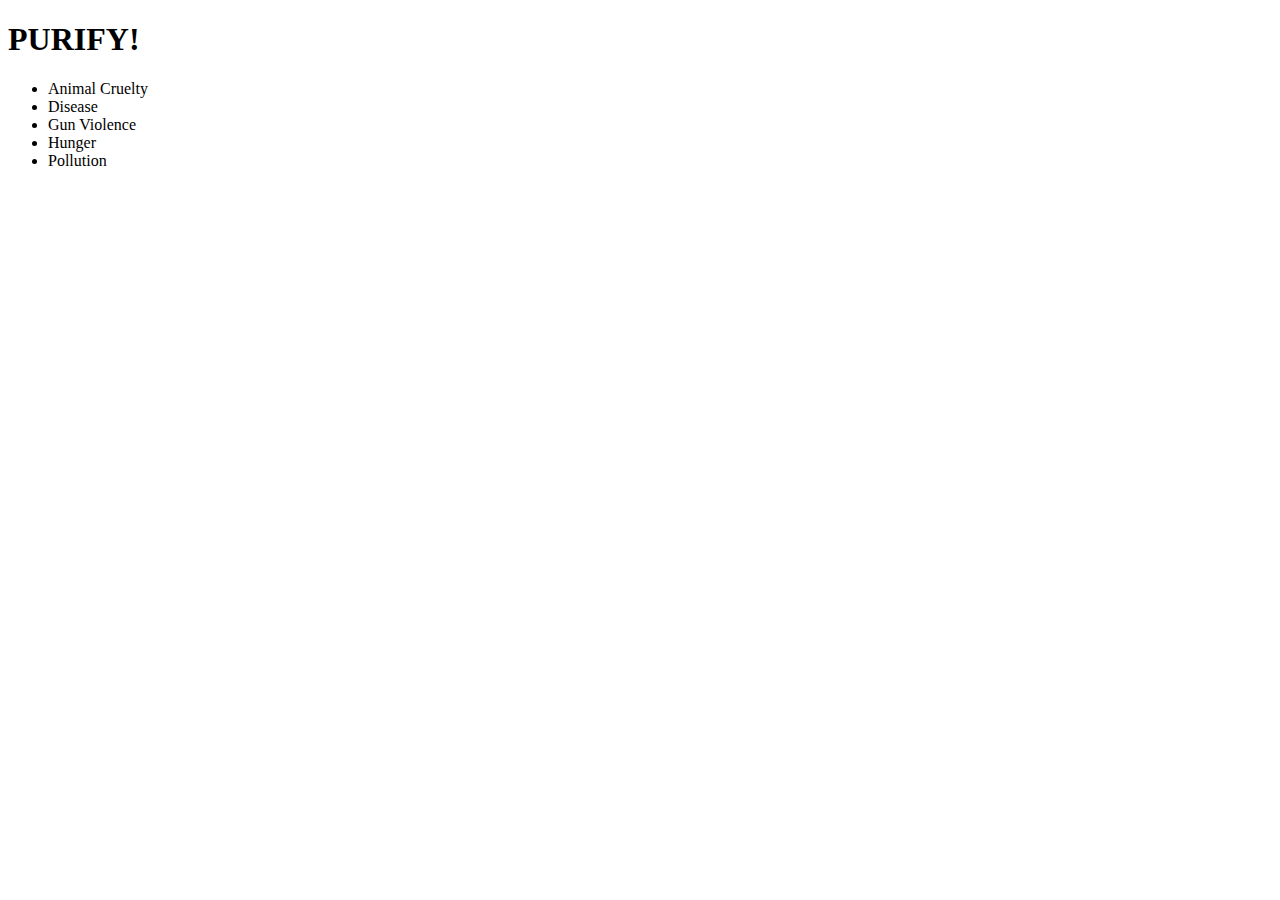
==== index.html @ 0292d0e0 "added more header's and a folder" ====
<!DOCTYPE html>
<html>
   
    <head>
        <title>
         <p>Purify</p>   
        </title>
    </head>
   
    <body>
        
        <header>
            <h1>PURIFY!</h1>
            <ul>
            <li> Animal Cruelty </li>
            <li> Disease </li>
            <li> Gun Violence</li>
            <li> Hunger</li>
            <li> Pollution</li>
                 </ul>
        </header>
            <p>  </p>
        <header2>
            <h2>   </h2>
            <img id="" src="" >
            <p>  </p>
                
        </header2>
        
        
        <header3>
            <h3></h3>
            <img id="" src="">
            <p> </p>
             
        </header3>
        <header4>
            
        </header4>
        
        
        
        
    </body>
</html>
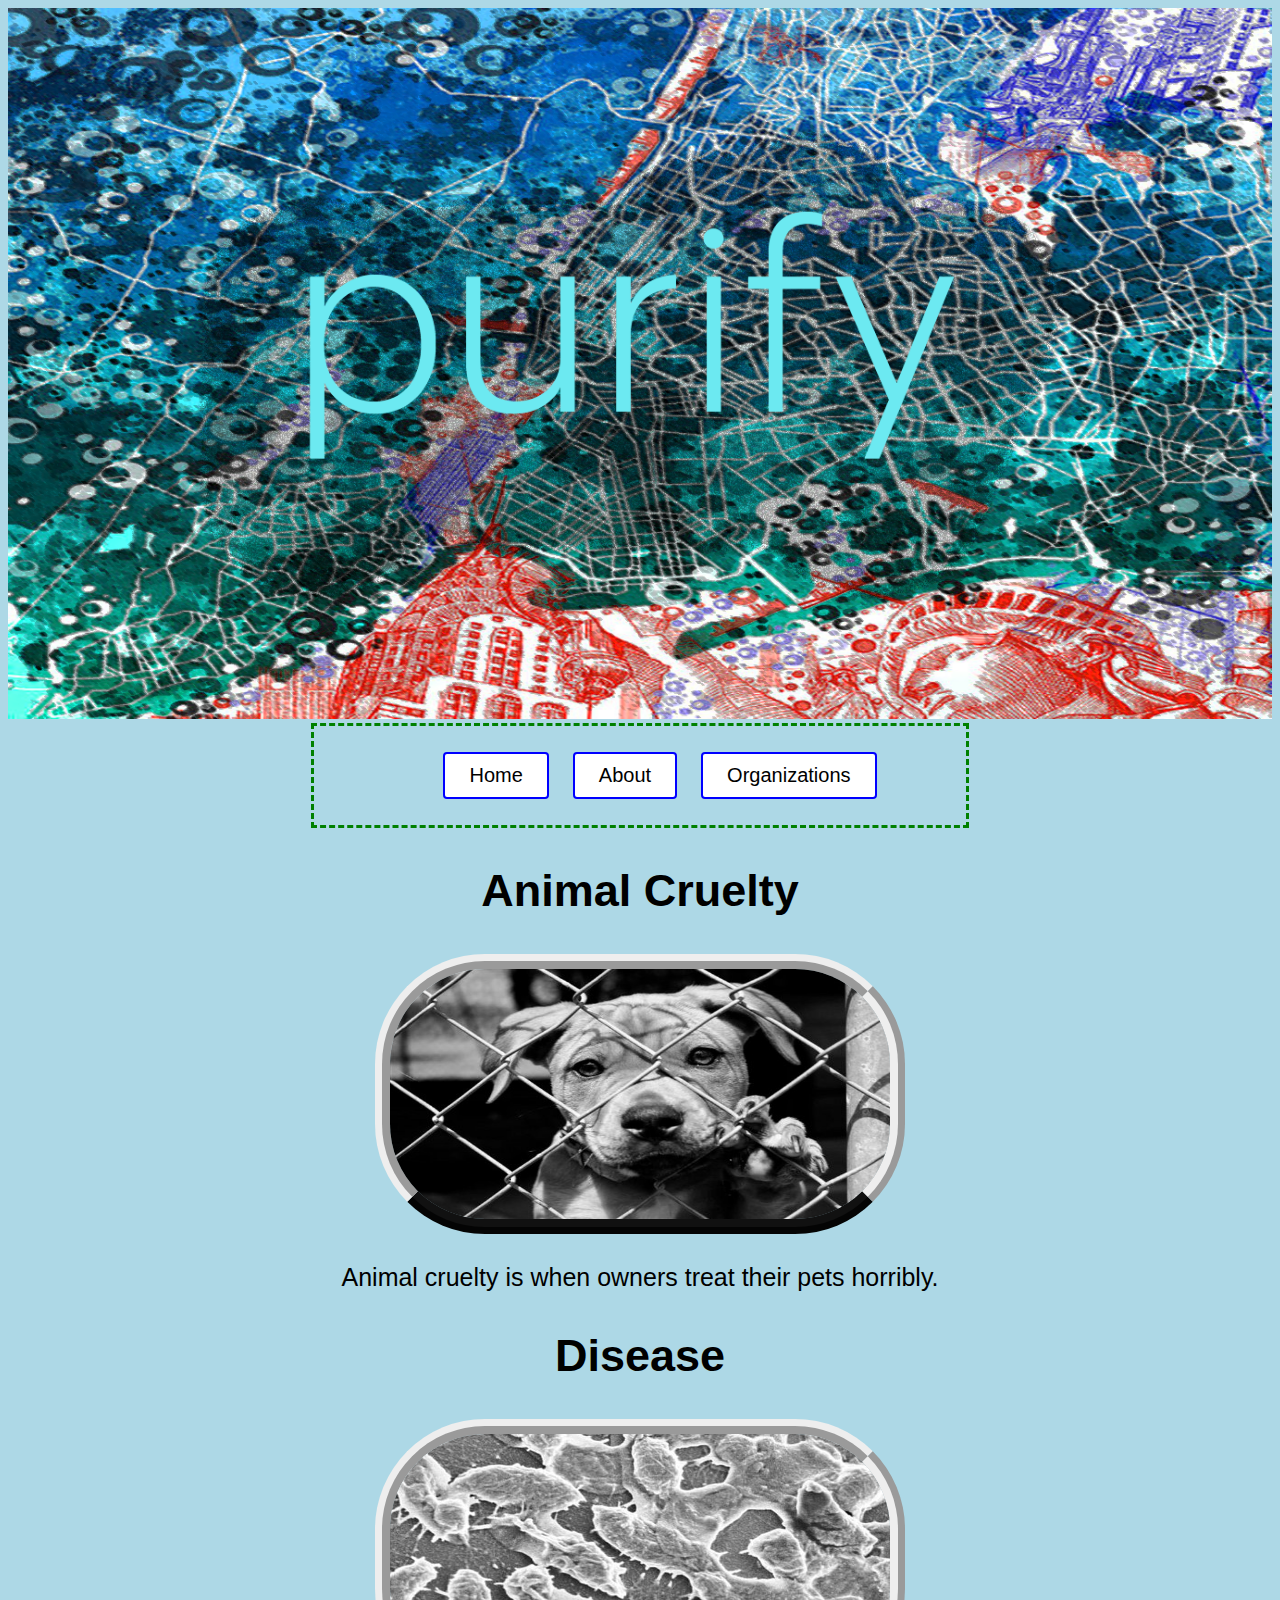
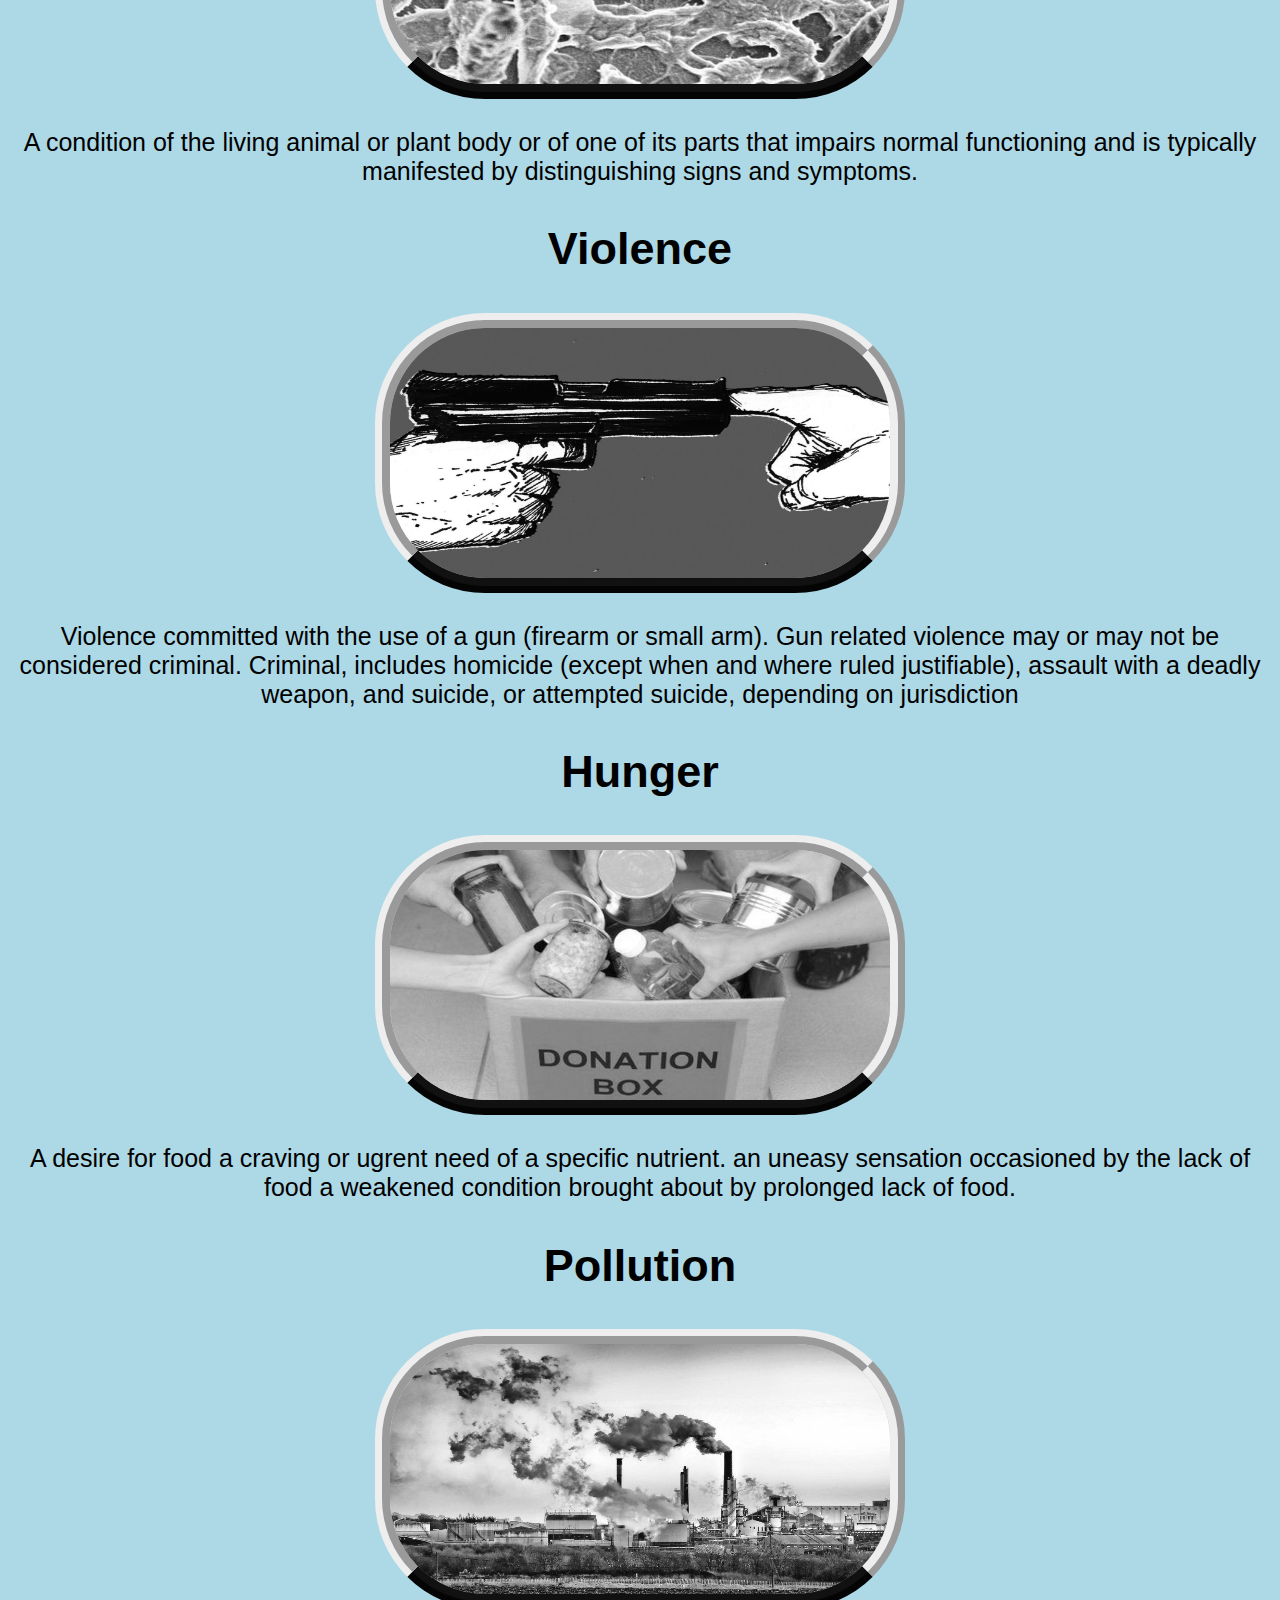
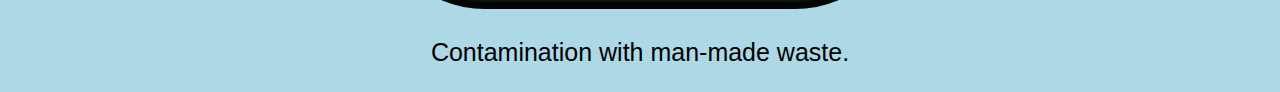
==== commit 812e6d4d: "everything" ====
--- a/index.html
+++ b/index.html
@@ -2,44 +2,83 @@
 <html>
    
     <head>
+        <link href="style.css" rel="stylesheet">
         <title>
-         <p>Purify</p>   
         </title>
     </head>
    
     <body>
+    <header>
+        <div id="bannerrequest" >
+            <img id="banner" src="images/purify_banner.png"> 
+            </div>
+            
+    <div id="nav1">
+        <ul>
+         
+          <li><a class="nav" href="index.html"><button>Home</button></a></li>
+          <li><a class="nav" href="pages/about.html"><button>About</button></a></li>
+          <li><a class="nav" id="organization" ><button>Organizations</button></a></li>
+        </ul>
         
-        <header>
-            <h1>PURIFY!</h1>
-            <ul>
-            <li> Animal Cruelty </li>
-            <li> Disease </li>
-            <li> Gun Violence</li>
-            <li> Hunger</li>
-            <li> Pollution</li>
-                 </ul>
+         <ul id="problems">
+            <li> <a href="pages/animals.html"> Animal Cruelty </a> </li>
+            <li><a href="pages/diseases.html"> Disease </a> </li>
+            <li><a href="pages/violence.html">  Violence </a></li>
+            <li><a href="pages/hunger.html"> Hunger </a></li>
+            <li> <a href="pages/pollution.html"> Pollution </a></li>
+    
+        </ul>
+    
+    </div>
+    
+    
+    </header>
+        <div id="alltasks">
+        <header id="purify">
+          
         </header>
-            <p>  </p>
-        <header2>
-            <h2>   </h2>
-            <img id="" src="" >
-            <p>  </p>
-                
-        </header2>
+         <div id="animalcruelty">
+        <header id="animalcruelty">
+            <h2 class="titles"> Animal Cruelty</h2>
+            <img id="animalcrueltypic" src="images/animal-cruelty.jpg" class="desaturate">
+            <p id="crueltyani" class="paragraph"> Animal cruelty is when owners treat their pets horribly.  </p>
+        </header>
+        </div>
+        <header id="disease">
+            <h2 class="titles">Disease</h2>
+            <img id="diseasepic" src="images/disease.jpg"  class="desaturate">
+            <p class="paragraph"> A condition of the living animal or plant body or of one of its parts that impairs normal functioning and is typically manifested by distinguishing signs and symptoms.</p>
+             
+        </header>
+       
+        <header id="gunviolence">
+            <h2 class="titles"> Violence</h2>
+            <img id="gunviolencepic" src="images/gunviolence.jpg" class="desaturate">
+            <p class="paragraph"> Violence committed with the use of a gun (firearm or small arm). 
+              Gun related violence may or may not be considered criminal. 
+              Criminal, includes homicide (except when and where ruled justifiable), 
+               assault with a deadly weapon, and suicide, or attempted suicide, 
+                depending on jurisdiction</p>
+            
+        </header>
         
+        <header id="hunger">
+            <h2 class="titles">Hunger</h2>
+            <img id="hungerpic" src="images/food.jpg"  class="desaturate">
+            <p class="paragraph"> A desire for food a craving or ugrent need of a specific nutrient.
+                an uneasy sensation occasioned by the lack of food
+                 a weakened condition brought about by prolonged lack of food. </p> 
+                 </header>
+
+        <header id="pollution">
+            <h2 class="titles">Pollution </h2>
+            <img id="pollutionpic" src="images/pollution.jpeg" class="desaturate">
+            <p class="paragraph"> Contamination with man-made waste.  </p>
+        </header>
+        </div>
         
-        <header3>
-            <h3></h3>
-            <img id="" src="">
-            <p> </p>
-             
-        </header3>
-        <header4>
-            
-        </header4>
-        
-        
-        
-        
+        <script src="https://code.jquery.com/jquery-2.2.4.min.js"></script>
+  <script src="script.js"></script>
     </body>
 </html>--- a/style.css
+++ b/style.css
@@ -0,0 +1,122 @@
+#banner {
+    width:100%;
+}
+
+#purify {
+     color:black;
+}
+
+#animalcruelty {
+    color:black;
+}
+
+body { 
+    background-color:lightblue;
+}
+
+.nav {
+    color: black;
+    margin:auto;
+}
+    
+#nav1 {
+    margin: auto;
+    width: 50%;
+    border: 3px dashed green;
+    padding: 10px;
+    text-align: center;
+}
+
+#animalcrueltypic {
+     height: 250px;
+     width: 500px;
+}
+
+#diseasepic{
+    height: 250px;
+    width: 500px;  
+    
+}
+
+#gunviolencepic{
+    height: 250px;
+    width: 500px;
+}
+
+#hungerpic{
+    height: 250px;
+     width: 500px;
+}
+
+#pollutionpic{
+    height: 250px;
+    width: 500px;
+}
+
+img.desaturate{
+    filter:grayscale(100%);
+    border-radius:110px;
+    border-style:ridge;
+    border-width: 15px;
+    border-bottom-color: #000090;
+}
+
+.titles{
+        font-size: 45px;
+        font-family: sans-serif;
+}
+
+.paragraph{
+    font-size:25px;
+    font-family: sans-serif;
+}
+
+li {
+      display: inline;
+      padding: 0px 10px 0px 10px;
+}
+    
+    
+#disease {
+    color:black;
+}
+
+
+#problems {
+    display:none;
+    
+}
+     
+#alltasks{
+   text-align:center; 
+}
+
+button {
+    font-size: 20px;
+    padding: 10px 24px;
+    border-radius: 4px;
+    background-color: white;
+    color: black;
+    border: 2px solid blue;
+    display:inline-block;
+}
+
+button:hover{
+     background-color: blue;
+     color: white;
+     -webkit-transition-duration: 0.4s;
+    transition-duration: 0.4s;
+     box-shadow: 0 12px 16px 0 rgba(0,0,0,0.24), 0 17px 50px 0 rgba(0,0,0,0.19);
+}
+
+a {
+    text-decoration:none;
+}
+
+#links1{
+    font-size:28px;
+}
+.links{
+    font-size: 28;
+    font-style: italic;
+}